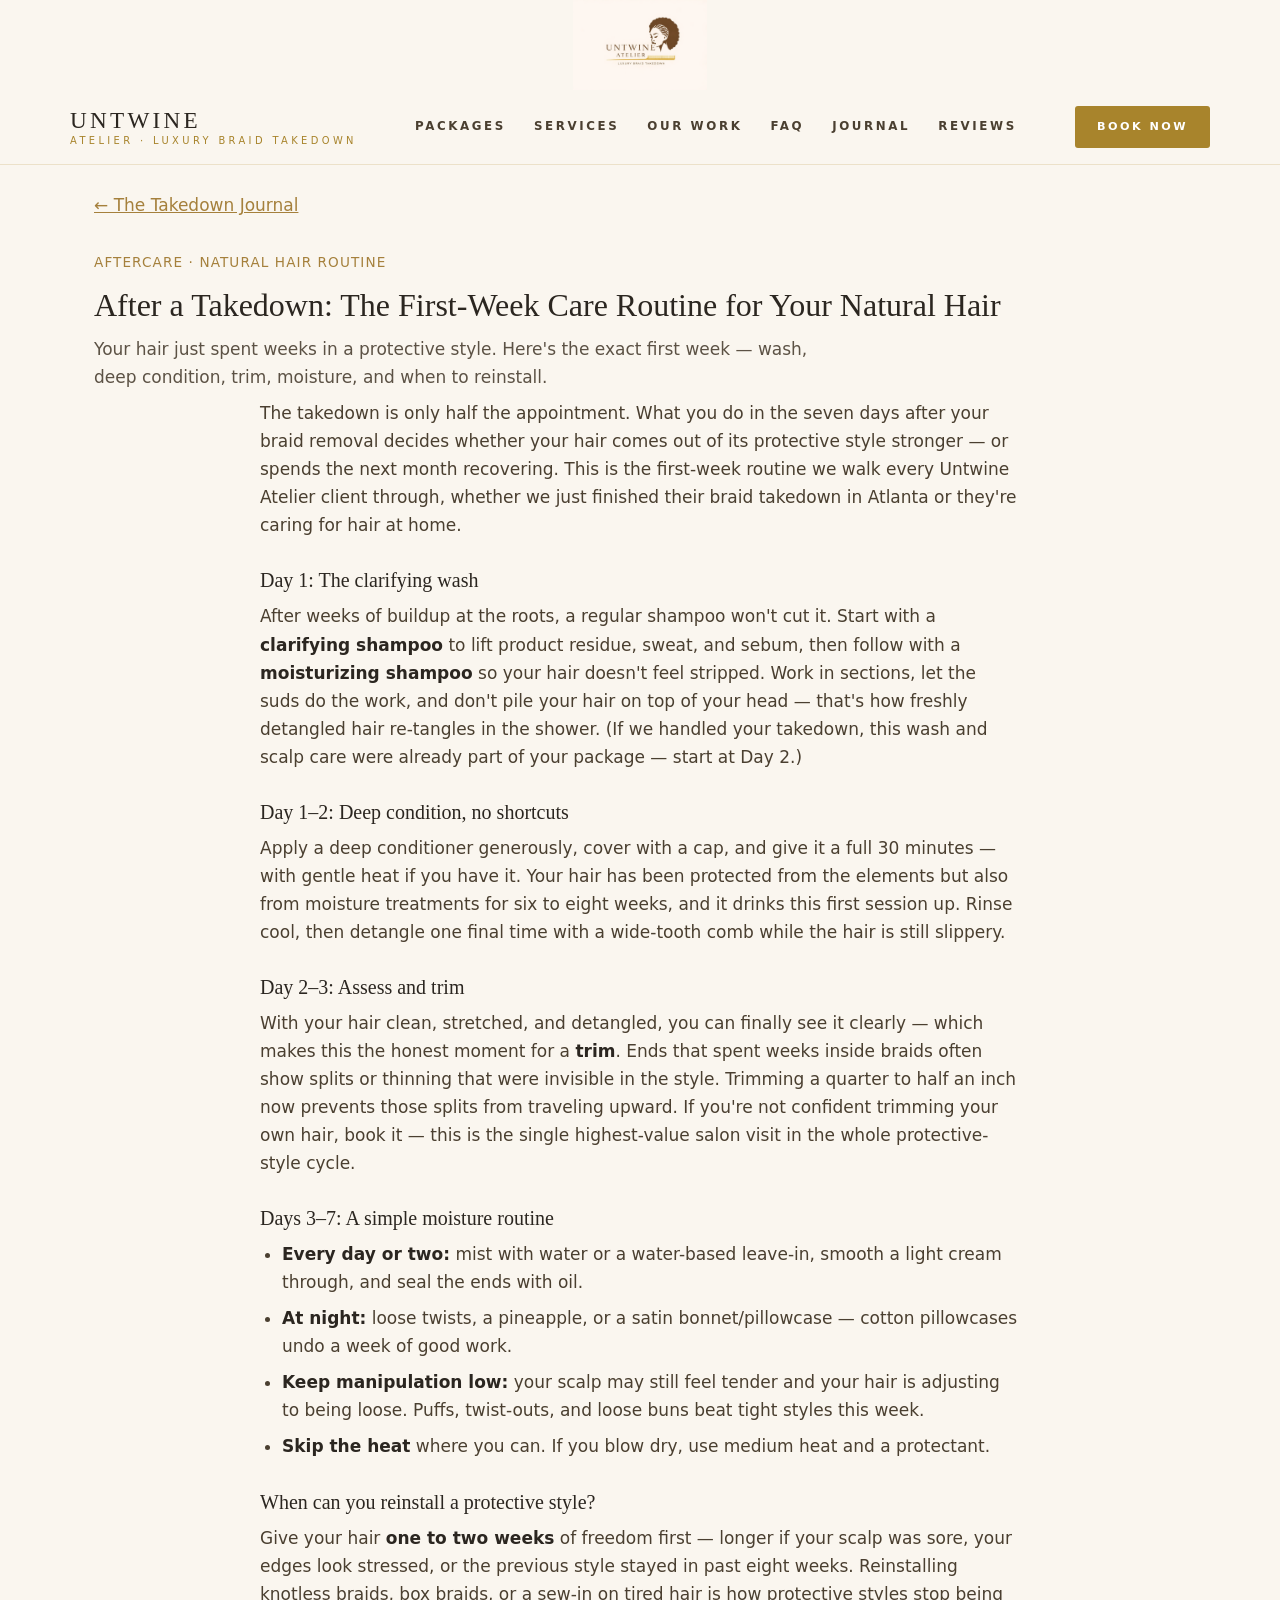
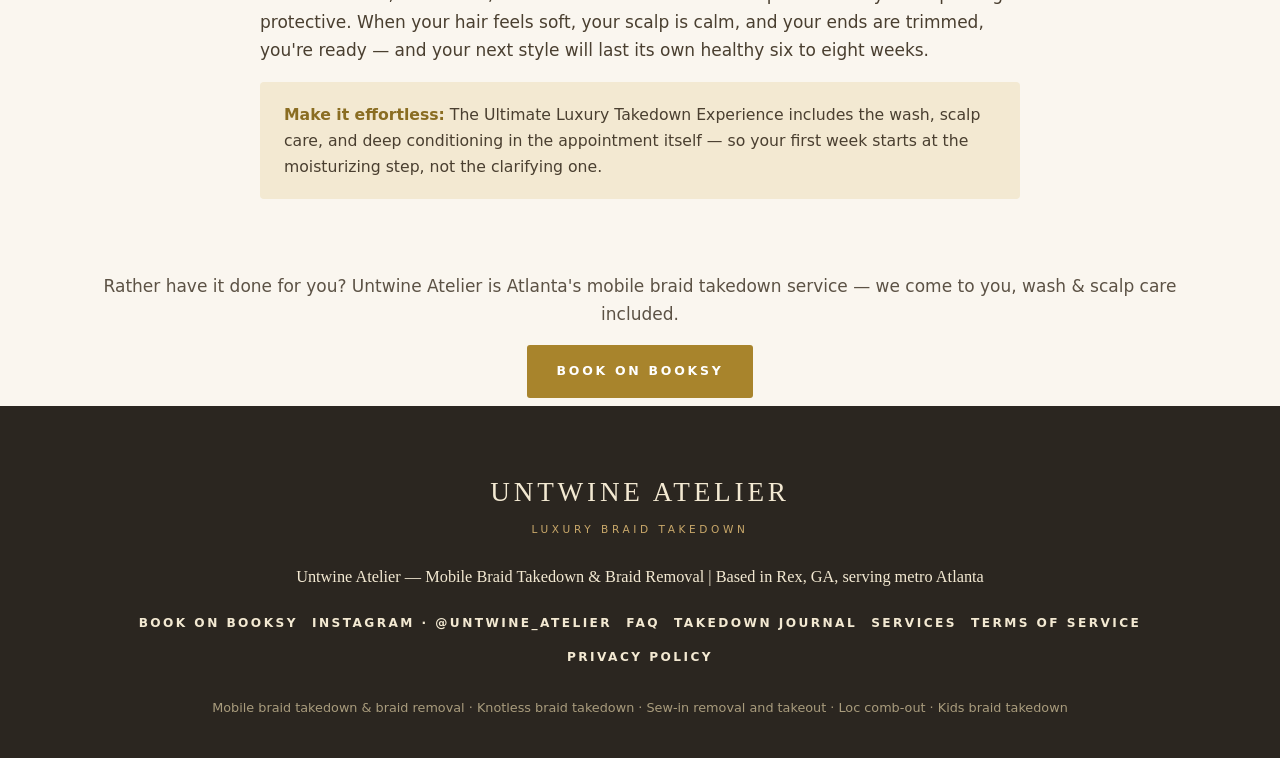
==== after-takedown-first-week-care-routine.html @ a2e36387 "Add final Journal article page" ====
<!DOCTYPE html>
<html lang="en">
<head>
<meta charset="UTF-8">
<meta name="viewport" content="width=device-width, initial-scale=1.0">
<title>After a Takedown: The First-Week Care Routine for Your Natural Hair | Untwine Atelier</title>
<meta name="description" content="Your hair just spent weeks in a protective style. Here's the exact first week — wash, deep condition, trim, moisture, and when to reinstall.">
<link rel="canonical" href="https://untwinehair.com/after-takedown-first-week-care-routine.html">
<meta property="og:type" content="website">
<meta property="og:title" content="After a Takedown: The First-Week Care Routine for Your Natural Hair | Untwine Atelier">
<meta property="og:description" content="Your hair just spent weeks in a protective style. Here's the exact first week — wash, deep condition, trim, moisture, and when to reinstall.">
<meta property="og:url" content="https://untwinehair.com/after-takedown-first-week-care-routine.html">
<meta property="og:image" content="https://untwinehair.com/images/before-after-takedown.jpg">
<style>
  :root{
    --bg:#faf6ef;
    --bg-alt:#f3e9d2;
    --card:#fffdf8;
    --ink:#2b2620;
    --ink-2:#4a3f30;
    --muted:#6d6355;
    --gold:#a8842c;
    --gold-dark:#8a6d22;
    --gold-soft:#c9a86a;
    --line:#e3d5b8;
    --line-soft:#ece1c9;
    --band:#2b2620;
    --band-text:#f3e9d2;
    color-scheme: light;
  }
  @media (prefers-color-scheme: dark){
    :root{
      --bg:#211c15;
      --bg-alt:#2b2419;
      --card:#2e2719;
      --ink:#f5efe2;
      --ink-2:#e8dcc2;
      --muted:#c4b694;
      --gold:#d9b45c;
      --gold-dark:#e8c876;
      --gold-soft:#c9a86a;
      --line:#55482e;
      --line-soft:#453a26;
      --band:#171310;
      --band-text:#f3e9d2;
      color-scheme: dark;
    }
  }
  *{box-sizing:border-box;}
  html{scroll-behavior:smooth;}
  body{
    margin:0;
    background:var(--bg);
    color:var(--ink);
    font-family:"Avenir Next","Segoe UI",system-ui,-apple-system,sans-serif;
    font-size:17px;
    line-height:1.65;
    -webkit-font-smoothing:antialiased;
  }
  h1,h2,h3,h4,.serif{font-family:Georgia,"Times New Roman",serif;font-weight:400;line-height:1.15;color:var(--ink);}
  em.gold{color:var(--gold);font-style:italic;}
  a{color:var(--gold-dark);}
  img{max-width:100%;display:block;}
  .wrap{max-width:1140px;margin:0 auto;padding:0 24px;}
  .narrow{max-width:820px;margin:0 auto;}
  section{padding:92px 0;}
  .alt{background:var(--bg-alt);}
  .kicker{
    text-align:center;text-transform:uppercase;letter-spacing:.28em;
    font-size:.72rem;font-weight:600;color:var(--gold);margin:0 0 18px;
  }
  .kicker.left{text-align:left;}
  .section-title{font-size:clamp(2rem,4.5vw,3.1rem);text-align:center;margin:0 0 14px;}
  .section-title.left{text-align:left;}
  .section-sub{text-align:center;color:var(--muted);max-width:640px;margin:0 auto 52px;font-size:1.02rem;}
  .rule{display:flex;align-items:center;gap:16px;justify-content:center;margin:26px auto;}
  .rule::before,.rule::after{content:"";height:1px;width:72px;background:var(--gold-soft);}
  .rule span{color:var(--gold);font-size:.8rem;}
  .rule.left{justify-content:flex-start;margin-left:0;}
  .rule.left::after{display:none;}

  /* Header */
  header.site{
    position:sticky;top:0;z-index:50;
    background:var(--bg);
    border-bottom:1px solid var(--line-soft);
  }
  .nav{display:flex;align-items:center;justify-content:space-between;gap:20px;padding:16px 0;flex-wrap:wrap;}
  .brand{text-decoration:none;line-height:1.1;}
  .brand .bname{font-family:Georgia,serif;font-size:1.45rem;letter-spacing:.14em;color:var(--ink);display:block;}
  .brand .btag{font-size:.62rem;letter-spacing:.34em;text-transform:uppercase;color:var(--gold);display:block;margin-top:3px;}
  nav.links{display:flex;gap:28px;flex-wrap:wrap;align-items:center;}
  nav.links a{
    text-decoration:none;color:var(--ink-2);font-size:.74rem;font-weight:600;
    letter-spacing:.22em;text-transform:uppercase;
  }
  nav.links a:hover{color:var(--gold);}
  .btn{
    display:inline-block;text-decoration:none;cursor:pointer;border:0;
    background:var(--gold);color:#fff !important;
    font-size:.78rem;font-weight:700;letter-spacing:.22em;text-transform:uppercase;
    padding:16px 30px;border-radius:3px;transition:background .2s ease, transform .2s ease;
    font-family:"Avenir Next","Segoe UI",system-ui,sans-serif;text-align:center;
  }
  .btn:hover{background:var(--gold-dark);}
  .btn.small{padding:12px 22px;font-size:.7rem;}
  .btn.outline{
    background:transparent;color:var(--ink) !important;
    border:1px solid var(--ink-2);
  }
  .btn.outline:hover{border-color:var(--gold);color:var(--gold-dark) !important;}
  .btn.ghost-light{background:transparent;border:1px solid var(--gold-soft);color:var(--band-text) !important;}
  .btn.ghost-light:hover{background:rgba(255,255,255,.08);}

  /* Hero */
  .hero{padding:84px 0 0;text-align:center;}
  .hero .topline{display:flex;align-items:center;gap:18px;justify-content:center;margin-bottom:30px;}
  .hero .topline::before,.hero .topline::after{content:"";height:1px;width:56px;background:var(--gold-soft);}
  .hero .topline span{text-transform:uppercase;letter-spacing:.3em;font-size:.72rem;font-weight:600;color:var(--gold);}
  .hero h1{margin:0 auto;max-width:900px;}
  .hero h1 .h1-seo{
    display:block;font-size:clamp(1.05rem,2.4vw,1.35rem);letter-spacing:.14em;
    text-transform:uppercase;color:var(--gold-dark);font-family:"Avenir Next","Segoe UI",system-ui,sans-serif;
    font-weight:700;margin-bottom:26px;line-height:1.5;
  }
  .hero h1 .h1-brand{display:block;font-size:clamp(2.9rem,8vw,5.4rem);line-height:1.06;}
  .hero h1 .h1-brand em{color:var(--gold);}
  .hero .hero-sub{
    max-width:720px;margin:8px auto 0;font-size:1.13rem;color:var(--ink-2);line-height:1.75;
  }
  .hero .hero-note{max-width:680px;margin:18px auto 0;color:var(--muted);font-size:1rem;}
  .hero .cta-row{display:flex;gap:16px;justify-content:center;flex-wrap:wrap;margin-top:38px;}
  .hero .virtues{margin-top:30px;font-size:.72rem;letter-spacing:.3em;text-transform:uppercase;color:var(--muted);}
  .hero .virtues b{color:var(--gold);font-weight:400;}
  .areas{display:flex;flex-wrap:wrap;gap:8px;justify-content:center;margin:34px auto 0;max-width:980px;padding:0 24px;}
  .areas span{
    font-size:.78rem;letter-spacing:.06em;color:var(--ink-2);
    border:1px solid var(--line);border-radius:999px;padding:6px 14px;background:var(--card);
  }
  .areas .areas-label{border:0;background:transparent;color:var(--gold);font-weight:700;text-transform:uppercase;letter-spacing:.2em;font-size:.68rem;padding:6px 4px;}
  .gallery{display:grid;grid-template-columns:repeat(3,1fr);gap:18px;margin-top:64px;}
  .gallery figure{margin:0;overflow:hidden;border-radius:4px;}
  .gallery img{width:100%;height:420px;object-fit:cover;object-position:center 22%;}
  .gallery figcaption{
    font-size:.78rem;color:var(--muted);text-align:center;padding:10px 6px 2px;font-style:italic;font-family:Georgia,serif;
  }
  .gallery-real{grid-template-columns:1fr 1fr;max-width:880px;margin-left:auto;margin-right:auto;}
  .gallery-real img{height:520px;object-position:center 18%;}
  .showcase{margin-top:22px;}
  .showcase figure{margin:0;overflow:hidden;border-radius:4px;}
  .showcase img{width:100%;height:auto;display:block;}
  .showcase figcaption{font-size:.82rem;color:var(--muted);text-align:center;padding:12px 6px 2px;font-style:italic;font-family:Georgia,serif;}

  /* Our Work gallery */
  .work-grid{display:grid;grid-template-columns:repeat(3,1fr);gap:22px;}
  .work-grid figure{margin:0;}
  .work-grid .work-frame{overflow:hidden;border-radius:4px;border:1px solid var(--line);background:var(--card);}
  .work-grid img{width:100%;height:auto;aspect-ratio:1/1;object-fit:cover;object-position:center 20%;}
  .work-grid figcaption{
    font-size:.82rem;color:var(--muted);text-align:center;padding:10px 6px 2px;font-style:italic;font-family:Georgia,serif;
  }

  /* About */
  .split{display:grid;grid-template-columns:1fr 1fr;gap:64px;align-items:start;}
  .split p{color:var(--ink-2);margin:0 0 18px;}
  .feature-list{display:grid;gap:30px;}
  .feature{display:grid;grid-template-columns:22px 1fr;gap:10px;}
  .feature .dia{color:var(--gold);font-size:.7rem;padding-top:7px;}
  .feature h3{font-size:1.22rem;margin:0 0 6px;}
  .feature p{color:var(--muted);margin:0;font-size:.98rem;}

  /* Packages */
  .pkg-grid{display:grid;grid-template-columns:repeat(3,1fr);gap:22px;}
  .pkg{
    background:var(--card);border:1px solid var(--line);border-radius:4px;
    padding:38px 30px;display:flex;flex-direction:column;position:relative;
  }
  .pkg.featured{border:2px solid var(--gold);}
  .pkg .pkg-tag{
    position:absolute;top:-13px;left:50%;transform:translateX(-50%);
    background:var(--gold);color:#fff;font-size:.64rem;font-weight:700;
    letter-spacing:.22em;text-transform:uppercase;padding:6px 16px;border-radius:999px;white-space:nowrap;
  }
  .pkg h3{font-size:1.5rem;margin:0 0 8px;text-align:center;}
  .pkg .pkg-price{font-family:Georgia,serif;font-size:2.3rem;color:var(--gold-dark);text-align:center;margin:6px 0 2px;}
  .pkg .pkg-time{text-align:center;color:var(--muted);font-size:.85rem;letter-spacing:.12em;text-transform:uppercase;margin-bottom:18px;}
  .pkg ul{list-style:none;margin:0 0 26px;padding:0;flex:1;}
  .pkg li{padding:9px 0 9px 24px;position:relative;color:var(--ink-2);font-size:.97rem;border-bottom:1px solid var(--line-soft);}
  .pkg li:last-child{border-bottom:0;}
  .pkg li::before{content:"◆";position:absolute;left:2px;color:var(--gold);font-size:.55rem;top:16px;}
  .pkg .btn{align-self:stretch;}

  /* Services */
  .svc-grid{display:grid;grid-template-columns:repeat(2,1fr);gap:20px;}
  .svc{
    background:var(--card);border:1px solid var(--line-soft);border-radius:4px;
    padding:28px;display:grid;grid-template-columns:52px 1fr;gap:6px 18px;
  }
  .svc .num{font-family:Georgia,serif;font-size:1.5rem;color:var(--gold);grid-row:span 3;padding-top:2px;}
  .svc h3{font-size:1.28rem;margin:0;}
  .svc p{color:var(--muted);margin:0;font-size:.96rem;}
  .svc .svc-foot{display:flex;align-items:center;justify-content:space-between;gap:14px;flex-wrap:wrap;margin-top:6px;}
  .svc .price{font-family:Georgia,serif;font-size:1.35rem;color:var(--ink);}
  .svc .price small{display:block;font-family:"Avenir Next",sans-serif;font-size:.72rem;color:var(--muted);letter-spacing:.04em;}
  .book-link{
    color:var(--gold-dark);text-decoration:none;font-size:.74rem;font-weight:700;
    letter-spacing:.18em;text-transform:uppercase;white-space:nowrap;
  }
  .book-link:hover{text-decoration:underline;}
  .badge{
    display:inline-block;background:var(--bg-alt);color:var(--gold-dark);
    font-size:.64rem;font-weight:700;letter-spacing:.16em;text-transform:uppercase;
    padding:4px 10px;border-radius:999px;margin-left:8px;vertical-align:middle;
  }
  @media (prefers-color-scheme: dark){ .badge{background:#453a26;} }

  /* Add-ons */
  .addons{display:grid;grid-template-columns:1fr 1fr 1fr;gap:20px;align-items:stretch;}
  .addon{
    border:1px dashed var(--gold-soft);border-radius:4px;padding:28px;text-align:center;background:var(--card);
  }
  .addon h3{font-size:1.2rem;margin:0 0 8px;}
  .addon p{color:var(--muted);margin:0 0 12px;font-size:.95rem;}
  .addon .price{font-family:Georgia,serif;font-size:1.6rem;color:var(--gold-dark);}
  .addon.note{border-style:solid;border-color:var(--gold);display:flex;flex-direction:column;justify-content:center;}
  .addon.note .big{font-family:Georgia,serif;font-size:1.5rem;color:var(--ink);margin:0 0 6px;}

  /* Steps */
  .steps{display:grid;grid-template-columns:repeat(3,1fr);gap:36px;position:relative;}
  .steps::before{
    content:"";position:absolute;top:37px;left:18%;right:18%;height:1px;background:var(--gold-soft);
  }
  .step{text-align:center;position:relative;padding:0 8px;}
  .step .circle{
    width:74px;height:74px;border:1px solid var(--gold-soft);border-radius:50%;
    display:flex;align-items:center;justify-content:center;margin:0 auto 22px;
    background:var(--bg-alt);font-family:Georgia,serif;font-size:1.15rem;color:var(--gold-dark);position:relative;z-index:1;
  }
  .alt .step .circle{background:var(--bg);}
  .step h3{font-size:1.35rem;margin:0 0 10px;}
  .step p{color:var(--muted);margin:0;font-size:.97rem;}

  /* Why */
  .why-grid{display:grid;grid-template-columns:repeat(2,1fr);gap:20px;}
  .why{background:var(--card);border:1px solid var(--line-soft);border-radius:4px;padding:30px;}
  .why .rn{font-family:Georgia,serif;font-style:italic;color:var(--gold);font-size:1.05rem;letter-spacing:.2em;}
  .why h3{font-size:1.3rem;margin:8px 0 8px;}
  .why p{color:var(--muted);margin:0;font-size:.97rem;}

  /* Prep & aftercare */
  .prep{display:grid;grid-template-columns:1fr 1fr;gap:22px;}
  .prep-card{background:var(--card);border:1px solid var(--line);border-radius:4px;padding:34px;}
  .prep-card h3{font-size:1.45rem;margin:0 0 6px;}
  .prep-card .sub{color:var(--gold-dark);font-size:.74rem;font-weight:700;letter-spacing:.22em;text-transform:uppercase;margin:0 0 18px;}
  .prep-card ul{margin:0;padding:0;list-style:none;}
  .prep-card li{padding:8px 0 8px 26px;position:relative;color:var(--ink-2);font-size:.98rem;border-bottom:1px solid var(--line-soft);}
  .prep-card li:last-child{border-bottom:0;}
  .prep-card li::before{content:"✦";position:absolute;left:2px;color:var(--gold);font-size:.7rem;top:13px;}

  /* FAQ */
  details.faq{
    background:var(--card);border:1px solid var(--line-soft);border-radius:4px;margin-bottom:12px;
  }
  details.faq summary{
    cursor:pointer;list-style:none;padding:22px 26px;font-family:Georgia,serif;
    font-size:1.14rem;color:var(--ink);display:flex;justify-content:space-between;gap:16px;align-items:center;
  }
  details.faq summary::-webkit-details-marker{display:none;}
  details.faq summary .plus{color:var(--gold);font-size:1.3rem;line-height:1;flex:none;font-family:"Avenir Next",sans-serif;}
  details.faq[open ] summary .plus{transform:rotate(45deg);}
  details.faq summary .plus{transition:transform .2s ease;}
  details.faq .faq-body{padding:0 26px 24px;color:var(--ink-2);font-size:.99rem;}
  details.faq .faq-body p{margin:0;}

  /* Journal */
  .journal-list{display:grid;gap:16px;}
  .article-item{background:var(--card);border:1px solid var(--line-soft);border-radius:4px;overflow:hidden;}
  .article-head{
    width:100%;background:none;border:0;cursor:pointer;text-align:left;
    padding:28px 30px;display:grid;grid-template-columns:1fr auto;gap:8px 20px;align-items:center;
    font-family:inherit;color:var(--ink);
  }
  .article-head .a-kicker{grid-column:1;font-size:.66rem;font-weight:700;letter-spacing:.24em;text-transform:uppercase;color:var(--gold);}
  .article-head h3{grid-column:1;font-size:clamp(1.25rem,2.6vw,1.6rem);margin:0;}
  .article-head .a-teaser{grid-column:1;color:var(--muted);font-size:.97rem;margin:0;max-width:640px;}
  .article-head .a-cta{
    grid-column:2;grid-row:1 / span 3;align-self:center;font-size:.72rem;font-weight:700;letter-spacing:.18em;
    text-transform:uppercase;color:var(--gold-dark);border:1px solid var(--gold-soft);
    padding:11px 18px;border-radius:3px;white-space:nowrap;background:transparent;
  }
  .article-head:hover .a-cta{background:var(--bg-alt);}
  .article-body{display:none;border-top:1px solid var(--line-soft);padding:36px 30px 10px;}
  .article-item.open .article-body{display:block;}
  .article-body .prose{max-width:760px;}
  .prose p{color:var(--ink-2);margin:0 0 18px;}
  .prose h4{font-size:1.25rem;margin:30px 0 10px;}
  .prose h4:first-child{margin-top:0;}
  .prose ul,.prose ol{color:var(--ink-2);margin:0 0 18px;padding-left:22px;}
  .prose li{margin-bottom:8px;}
  .prose strong{color:var(--ink);}
  .prose .callout{
    background:var(--bg-alt);border-radius:4px;padding:20px 24px;margin:0 0 22px;color:var(--ink-2);font-size:.98rem;
  }
  .prose .callout strong{color:var(--gold-dark);}
  table.compare{width:100%;border-collapse:collapse;margin:6px 0 24px;font-size:.95rem;}
  table.compare th,table.compare td{border:1px solid var(--line);padding:12px 14px;text-align:left;vertical-align:top;}
  table.compare th{background:var(--bg-alt);font-family:Georgia,serif;font-weight:400;color:var(--ink);}
  table.compare td{color:var(--ink-2);}

  /* Testimonials */
  .t-grid{display:grid;grid-template-columns:repeat(3,1fr);gap:20px;}
  .t-card{background:var(--card);border:1px solid var(--line-soft);border-radius:4px;padding:32px;display:flex;flex-direction:column;}
  .t-card .stars{color:var(--gold);letter-spacing:.3em;margin-bottom:16px;font-size:.9rem;}
  .t-card blockquote{margin:0 0 22px;font-family:Georgia,serif;font-style:italic;font-size:1.05rem;line-height:1.6;color:var(--ink-2);flex:1;}
  .t-card .who{display:flex;gap:14px;align-items:center;}
  .t-card .avatar{
    width:44px;height:44px;border-radius:50%;background:var(--bg-alt);color:var(--gold-dark);
    display:flex;align-items:center;justify-content:center;font-family:Georgia,serif;font-size:1.05rem;flex:none;
    border:1px solid var(--line);
  }
  .t-card .who b{display:block;font-size:.95rem;color:var(--ink);}
  .t-card .who span{font-size:.82rem;color:var(--muted);}

  /* Policies + CTA + footer */
  .policies{background:var(--band);color:var(--band-text);padding:44px 0;text-align:center;}
  .policies .p-kicker{color:var(--gold-soft);text-transform:uppercase;letter-spacing:.28em;font-size:.68rem;font-weight:700;margin:0 0 12px;}
  .policies p.stmt{font-family:Georgia,serif;font-size:clamp(1.05rem,2.4vw,1.3rem);margin:0 auto;max-width:820px;line-height:1.6;}
  .final-cta{text-align:center;}
  .final-cta h2{font-size:clamp(2.1rem,5vw,3.4rem);margin:0 0 14px;}
  .final-cta p{color:var(--muted);max-width:600px;margin:0 auto 34px;}
  footer.site{background:var(--band);color:var(--band-text);padding:64px 0 40px;}
  footer.site .f-brand{font-family:Georgia,serif;font-size:1.7rem;letter-spacing:.14em;text-align:center;margin:0;}
  footer.site .f-tag{text-align:center;color:var(--gold-soft);font-size:.66rem;letter-spacing:.34em;text-transform:uppercase;margin:6px 0 26px;}
  footer.site .f-line{text-align:center;font-family:Georgia,serif;font-size:1.02rem;margin:0 auto 22px;max-width:720px;color:var(--band-text);}
  footer.site .f-links{display:flex;gap:14px;justify-content:center;flex-wrap:wrap;margin-bottom:30px;}
  footer.site .f-links a{color:var(--band-text);text-decoration:none;font-size:.76rem;font-weight:700;letter-spacing:.2em;text-transform:uppercase;}
  footer.site .f-links a:hover{color:var(--gold-soft);}
  footer.site .f-small{text-align:center;color:#a99c7d;font-size:.8rem;margin:0;}
  @media (prefers-color-scheme: dark){ footer.site .f-small{color:#8d8168;} }
  .sample-note{
    text-align:center;font-size:.78rem;color:var(--muted);padding:14px 20px;
    border-bottom:1px solid var(--line-soft);background:var(--bg-alt);
  }

  /* Legal pages */
  .legal-view{display:none;padding:72px 0 84px;}
  .legal-view.active{display:block;}
  .legal-wrap{max-width:820px;margin:0 auto;padding:0 24px;}
  .legal-back{display:inline-block;margin-bottom:32px;color:var(--gold-dark);text-decoration:none;font-size:.74rem;font-weight:700;letter-spacing:.2em;text-transform:uppercase;}
  .legal-back:hover{text-decoration:underline;}
  .legal-view h1{font-size:clamp(2.1rem,5vw,3rem);margin:0 0 10px;text-align:left;}
  .legal-effective{color:var(--gold-dark);font-weight:700;margin:0 0 28px;font-size:.98rem;}
  .legal-prose p{color:var(--ink-2);margin:0 0 18px;line-height:1.75;}
  .legal-prose h2{font-size:1.55rem;margin:38px 0 14px;color:var(--ink);border-bottom:1px solid var(--line-soft);padding-bottom:10px;}
  .legal-prose h3{font-size:1.22rem;margin:26px 0 10px;color:var(--ink);}
  .legal-prose ul{color:var(--ink-2);margin:0 0 20px;padding-left:22px;line-height:1.7;}
  .legal-prose li{margin-bottom:9px;}
  .legal-prose strong{color:var(--ink);}
  .legal-prose a{color:var(--gold-dark);}
  .legal-note{margin-top:40px;padding-top:22px;border-top:1px solid var(--line);color:var(--muted);font-size:.9rem;font-style:italic;}
  .legal-crosslinks{display:flex;gap:14px;flex-wrap:wrap;margin-top:36px;}
  main.hidden-view{display:none;}

  @media (max-width: 900px){
    section{padding:64px 0;}
    .split,.prep,.why-grid,.svc-grid{grid-template-columns:1fr;gap:36px;}
    .pkg-grid,.t-grid,.addons,.steps{grid-template-columns:1fr;}
    .steps::before{display:none;}
    .work-grid{grid-template-columns:repeat(2,1fr);gap:14px;}
    .gallery{grid-template-columns:1fr;gap:14px;}
    .gallery img{height:340px;}
    .gallery-real img{height:440px;}
    .gallery figure:nth-child(n+3){display:none;}
    .gallery-real figure:nth-child(n+3){display:block;}
    nav.links{gap:18px;}
    .nav{justify-content:center;text-align:center;}
    .article-head{grid-template-columns:1fr;}
    .article-head .a-cta{grid-column:1;grid-row:auto;justify-self:start;margin-top:6px;}
    table.compare thead{display:none;}
    table.compare,table.compare tbody,table.compare tr,table.compare td{display:block;width:100%;}
    table.compare tr{margin-bottom:14px;border:1px solid var(--line);border-radius:4px;overflow:hidden;}
    table.compare td{border:0;border-bottom:1px solid var(--line-soft);}
    table.compare td:last-child{border-bottom:0;}
    table.compare td::before{
      content:attr(data-label);display:block;font-size:.66rem;font-weight:700;
      letter-spacing:.18em;text-transform:uppercase;color:var(--gold);margin-bottom:4px;
    }
    table.compare td.rowhead{background:var(--bg-alt);font-family:Georgia,serif;color:var(--ink);font-size:1.05rem;}
    table.compare td.rowhead::before{display:none;}
  }
  @media (prefers-reduced-motion: reduce){
    html{scroll-behavior:auto;}
    *{transition:none !important;}
  }
</style>
<style>
.page-hero{padding:56px 0 8px;text-align:center}
.page-hero h1{font-size:2.2rem;line-height:1.15;margin:.2em 0 .35em}
.page-hero .lede{max-width:720px;margin:0 auto;color:#5c5245}
.jcard{display:block;background:#fffaf4;border:1px solid #e8dcc8;border-radius:14px;padding:22px 24px;margin:0 0 18px;text-decoration:none;color:inherit}
.jcard:hover{border-color:#c9a86a}
.jcard h3{margin:.25em 0 .35em}
.jcard .a-kicker{color:#a5803c;font-size:.8rem;letter-spacing:.06em;text-transform:uppercase}
.jcard .a-teaser{color:#5c5245;margin:0}
.jcard .a-cta{color:#a5803c;font-weight:600}
.cta-band{text-align:center;padding:34px 0 8px}
.back-link{display:inline-block;margin:26px 0 0;color:#a5803c}
article.post .prose{max-width:760px;margin:0 auto}
</style>

</head>
<body>
<header class="site"><div style="text-align:center;width:100%"><a href="/"><img src="images/logo.png" width="640" height="427" alt="Untwine Atelier – Luxury Braid Takedown" style="display:block;margin:0 auto;max-height:90px;width:auto"></a></div>
  <div class="wrap nav">
    <a class="brand" href="/" aria-label="Untwine Atelier — home">
      <span class="bname">UNTWINE</span>
      <span class="btag">Atelier · Luxury Braid Takedown</span>
    </a>
    <nav class="links" aria-label="Main">
      <a href="/#packages">Packages</a>
      <a href="services.html">Services</a>
      <a href="/#work">Our Work</a>
      <a href="faq.html">FAQ</a>
      <a href="journal.html" aria-current="page">Journal</a>
      <a href="/#reviews">Reviews</a>
    </nav>
    <a class="btn small" href="https://booksy.com/en-us/1729557_untwine-atelier-luxury-braid-takedown_hair-salon_16238_jonesboro#ba_s=seo" target="_blank" rel="noopener">Book Now</a>
  </div>
</header>
<main>

<div class="wrap"><article class="post">
<a class="back-link" href="journal.html">← The Takedown Journal</a>
<div class="page-hero" style="text-align:left;padding-top:18px">
<p style="color:#a5803c;letter-spacing:.08em;text-transform:uppercase;font-size:.85rem">Aftercare · Natural Hair Routine</p>
<h1 style="font-size:2rem">After a Takedown: The First-Week Care Routine for Your Natural Hair</h1>
<p class="lede" style="margin:0">Your hair just spent weeks in a protective style. Here's the exact first week — wash, deep condition, trim, moisture, and when to reinstall.</p>
</div>
<div class="prose">
<p>The takedown is only half the appointment. What you do in the seven days after your braid removal decides whether your hair comes out of its protective style stronger — or spends the next month recovering. This is the first-week routine we walk every Untwine Atelier client through, whether we just finished their braid takedown in Atlanta or they're caring for hair at home.</p>
<h4>Day 1: The clarifying wash</h4>
<p>After weeks of buildup at the roots, a regular shampoo won't cut it. Start with a <strong>clarifying shampoo</strong> to lift product residue, sweat, and sebum, then follow with a <strong>moisturizing shampoo</strong> so your hair doesn't feel stripped. Work in sections, let the suds do the work, and don't pile your hair on top of your head — that's how freshly detangled hair re-tangles in the shower. (If we handled your takedown, this wash and scalp care were already part of your package — start at Day 2.)</p>
<h4>Day 1–2: Deep condition, no shortcuts</h4>
<p>Apply a deep conditioner generously, cover with a cap, and give it a full 30 minutes — with gentle heat if you have it. Your hair has been protected from the elements but also from moisture treatments for six to eight weeks, and it drinks this first session up. Rinse cool, then detangle one final time with a wide-tooth comb while the hair is still slippery.</p>
<h4>Day 2–3: Assess and trim</h4>
<p>With your hair clean, stretched, and detangled, you can finally see it clearly — which makes this the honest moment for a <strong>trim</strong>. Ends that spent weeks inside braids often show splits or thinning that were invisible in the style. Trimming a quarter to half an inch now prevents those splits from traveling upward. If you're not confident trimming your own hair, book it — this is the single highest-value salon visit in the whole protective-style cycle.</p>
<h4>Days 3–7: A simple moisture routine</h4>
<ul>
<li><strong>Every day or two:</strong> mist with water or a water-based leave-in, smooth a light cream through, and seal the ends with oil.</li>
<li><strong>At night:</strong> loose twists, a pineapple, or a satin bonnet/pillowcase — cotton pillowcases undo a week of good work.</li>
<li><strong>Keep manipulation low:</strong> your scalp may still feel tender and your hair is adjusting to being loose. Puffs, twist-outs, and loose buns beat tight styles this week.</li>
<li><strong>Skip the heat</strong> where you can. If you blow dry, use medium heat and a protectant.</li>
</ul>
<h4>When can you reinstall a protective style?</h4>
<p>Give your hair <strong>one to two weeks</strong> of freedom first — longer if your scalp was sore, your edges look stressed, or the previous style stayed in past eight weeks. Reinstalling knotless braids, box braids, or a sew-in on tired hair is how protective styles stop being protective. When your hair feels soft, your scalp is calm, and your ends are trimmed, you're ready — and your next style will last its own healthy six to eight weeks.</p>
<div class="callout"><strong>Make it effortless:</strong> The Ultimate Luxury Takedown Experience includes the wash, scalp care, and deep conditioning in the appointment itself — so your first week starts at the moisturizing step, not the clarifying one.</div>
</div>
<div class="cta-band">
<p style="color:#5c5245">Rather have it done for you? Untwine Atelier is Atlanta's mobile braid takedown service — we come to you, wash &amp; scalp care included.</p>
<a class="btn" href="https://booksy.com/en-us/1729557_untwine-atelier-luxury-braid-takedown_hair-salon_16238_jonesboro" target="_blank" rel="noopener">Book on Booksy</a>
</div>
</article></div>
</main>
<footer class="site">
<div class="wrap">
<p class="f-brand">UNTWINE ATELIER</p>
<p class="f-tag">Luxury Braid Takedown</p>
<p class="f-line">Untwine Atelier — Mobile Braid Takedown &amp; Braid Removal | Based in Rex, GA, serving metro Atlanta</p>
<div class="f-links">
<a href="https://booksy.com/en-us/1729557_untwine-atelier-luxury-braid-takedown_hair-salon_16238_jonesboro#ba_s=seo" rel="noopener" target="_blank">Book on Booksy</a>
<a href="https://www.instagram.com/untwine_atelier" rel="noopener" target="_blank">Instagram · @untwine_atelier</a>
<a href="faq.html">FAQ</a>
<a href="journal.html">Takedown Journal</a>
<a href="services.html">Services</a>
<a href="#terms">Terms of Service</a>
<a href="#privacy">Privacy Policy</a>
</div>
<p class="f-small">Mobile braid takedown &amp; braid removal · Knotless braid takedown · Sew-in removal and takeout · Loc comb-out · Kids braid takedown</p>
</div>
</footer>
</body>
</html>
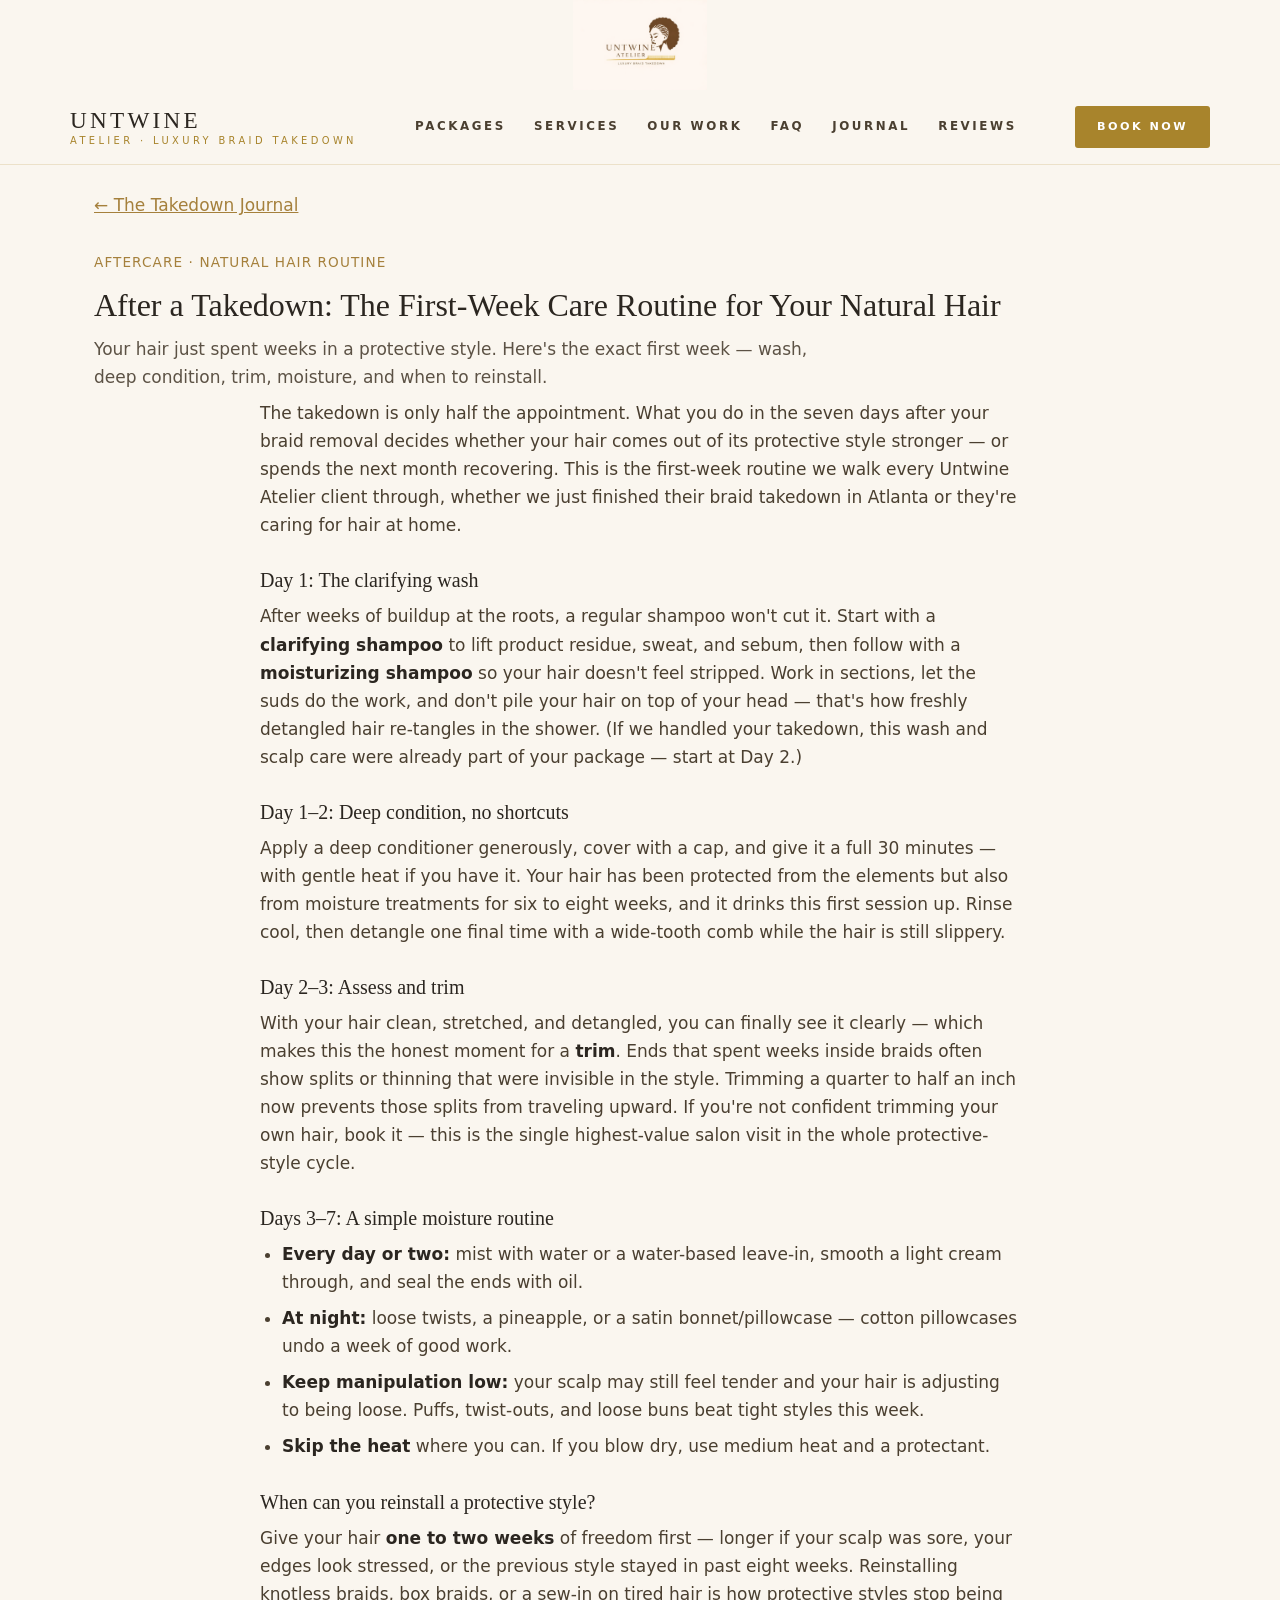
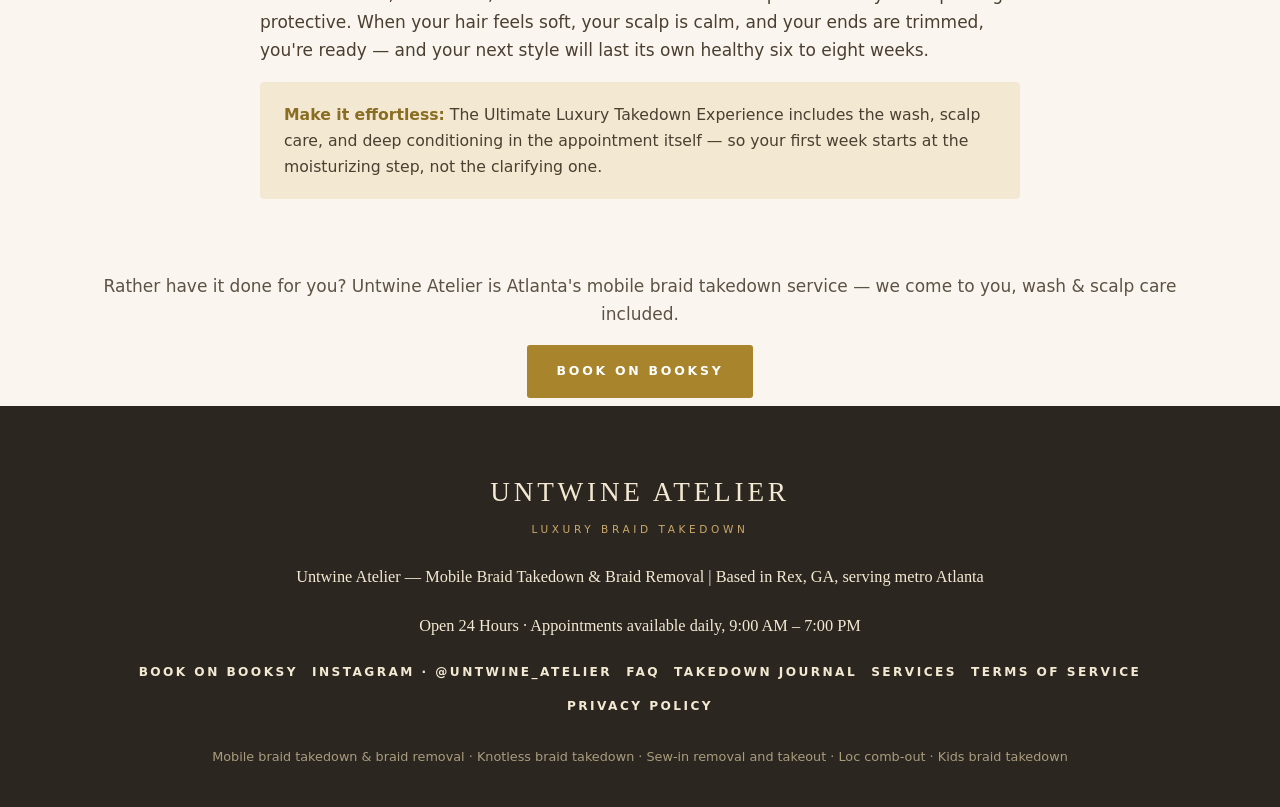
==== commit 3bee4f67: "Hours update: open 24 hours, appointments 9-7" ====
--- a/after-takedown-first-week-care-routine.html
+++ b/after-takedown-first-week-care-routine.html
@@ -466,6 +466,7 @@
 <p class="f-brand">UNTWINE ATELIER</p>
 <p class="f-tag">Luxury Braid Takedown</p>
 <p class="f-line">Untwine Atelier — Mobile Braid Takedown &amp; Braid Removal | Based in Rex, GA, serving metro Atlanta</p>
+<p class="f-line">Open 24 Hours &middot; Appointments available daily, 9:00 AM &ndash; 7:00 PM</p>
 <div class="f-links">
 <a href="https://booksy.com/en-us/1729557_untwine-atelier-luxury-braid-takedown_hair-salon_16238_jonesboro#ba_s=seo" rel="noopener" target="_blank">Book on Booksy</a>
 <a href="https://www.instagram.com/untwine_atelier" rel="noopener" target="_blank">Instagram · @untwine_atelier</a>
